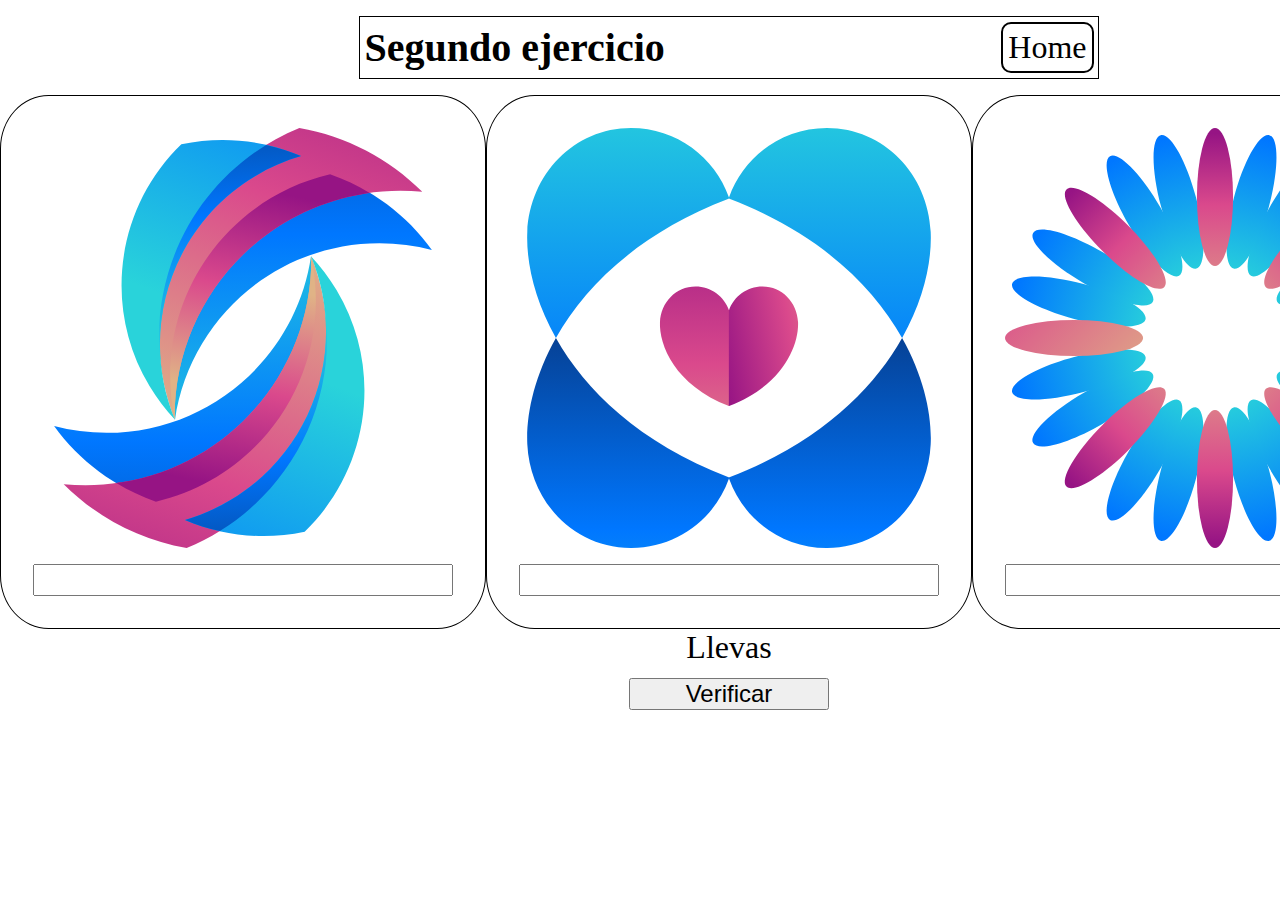
==== sec-exercise/index.html @ e989be73 "Initial commit" ====
<!DOCTYPE html>
<html lang="en">
  <head>
    <meta charset="UTF-8" />
    <meta name="viewport" content="width=device-width, initial-scale=1.0" />
    <title>Segundo ejercicio</title>
    <link rel="stylesheet" href="./assets/style/style.css" />
    <script src="./assets/script/script.js" defer></script>
  </head>
  <body>
    <main>
      <section class="container">
        <section class="top">
          <h1>Segundo ejercicio</h1>
          <a href="../index.html">Home</a>
        </section>
        <section class="grid-container">
          <div class="card">
            <img src="./assets/img/firstimg.svg" alt="vector" />
            <input type="text" class="input-value first" />
          </div>
          <div class="card">
            <img src="./assets/img/secondimg.svg" alt="vector" />
            <input type="text" class="input-value second" />
          </div>
          <div class="card">
            <img src="./assets/img/thirdimg.svg" alt="vector" />
            <input type="text" class="input-value third" />
          </div>
        </section>
        <p>Llevas<span class="message"></span></p>
        <button class="btn">Verificar</button>
      </section>
    </main>
  </body>
</html>
---- sec-exercise/assets/style/style.css ----
@import url("https://fonts.googleapis.com/css2?family=Raleway:wght@200;300;400;500;600;700;800&family=Roboto:wght@100;300;400;500&display=swap");

*::before,
*::after,
* {
  margin: 0;
  padding: 0;
}

img {
  display: block;
  width: 100%;
}

h1 {
  font-size: 2.5rem;
}

.container {
  display: grid;
}

.grid-container {
  display: grid;
  grid-template-columns: repeat(3, 1fr);
  justify-items: center;
}

.card {
  display: flex;
  flex-direction: column;
  gap: 1em;
  padding: 2em;
  border: 1px solid black;
  border-radius: 10%;
  width: 420px;
}

.top {
  display: flex;
  padding: 0.3em;
  border: 1px solid black;
  margin-top: 0.3em;
  align-items: center;
  width: 50%;
  justify-self: center;
  margin: 1em 0;
}

a {
  margin-left: auto;
  text-decoration: none;
  color: black;
  border-radius: 10px;
  border: 2px solid black;
  padding: 5px;
  transition: 0.2s ease-out;
  font-size: 2rem;
}

a:hover {
  background-color: black;
  color: white;
}

.btn {
  width: 200px;
  margin-top: 0.5em;
  justify-self: center;
  font-size: 1.5rem;
}

p {
  text-align: center;
  font-size: 2rem;
}

input {
  font-size: 1.5rem;
}
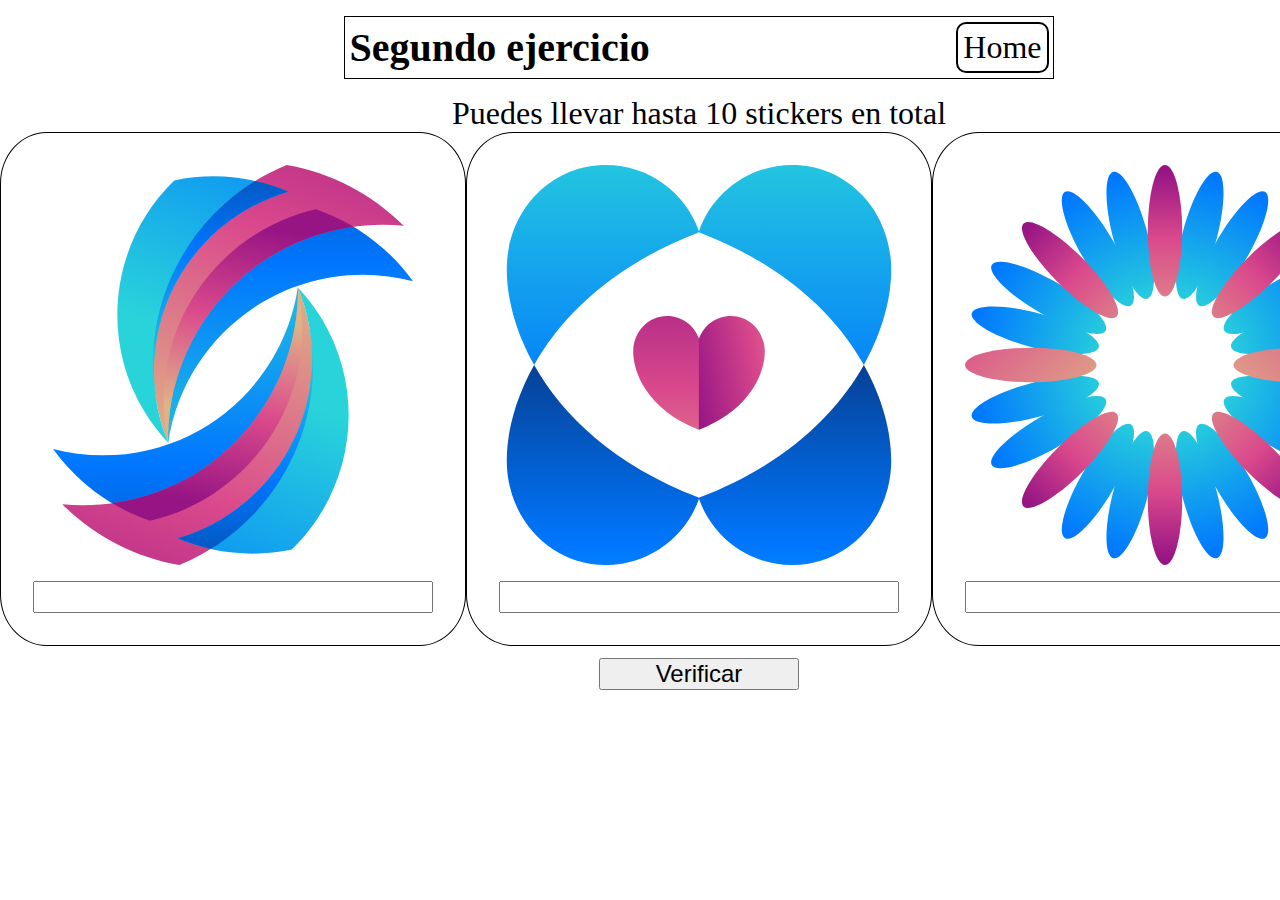
==== commit a2ad245e: "Second commit" ====
--- a/sec-exercise/index.html
+++ b/sec-exercise/index.html
@@ -14,6 +14,7 @@
           <h1>Segundo ejercicio</h1>
           <a href="../index.html">Home</a>
         </section>
+        <p>Puedes llevar hasta 10 stickers en total</p>
         <section class="grid-container">
           <div class="card">
             <img src="./assets/img/firstimg.svg" alt="vector" />
@@ -28,7 +29,7 @@
             <input type="text" class="input-value third" />
           </div>
         </section>
-        <p>Llevas<span class="message"></span></p>
+        <p class="message"></p>
         <button class="btn">Verificar</button>
       </section>
     </main>
--- a/sec-exercise/assets/style/style.css
+++ b/sec-exercise/assets/style/style.css
@@ -33,7 +33,7 @@
   padding: 2em;
   border: 1px solid black;
   border-radius: 10%;
-  width: 420px;
+  width: 400px;
 }
 
 .top {
